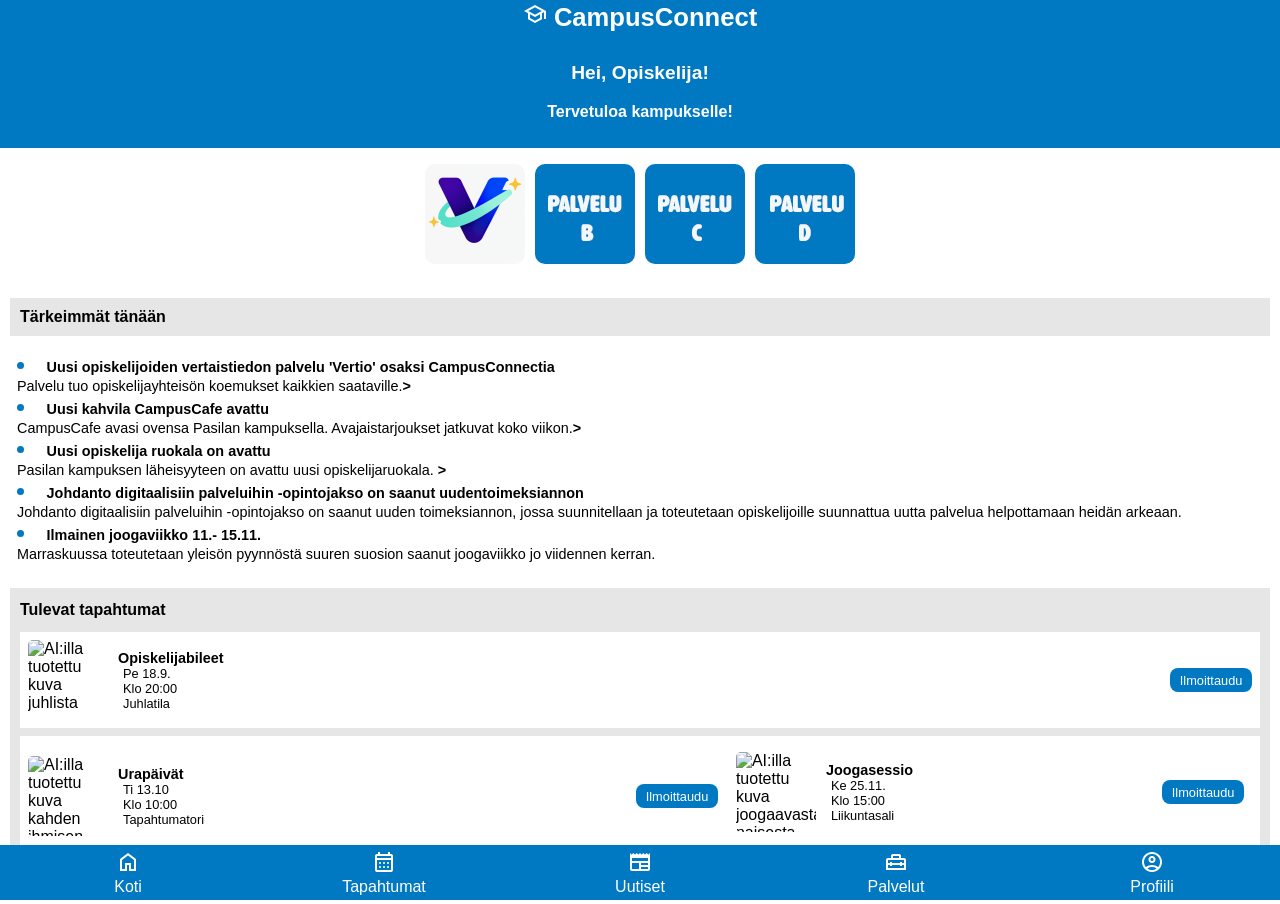
==== index.html @ 8712b285 "Add files via upload" ====
<!DOCTYPE html>
<html lang="fi">

  <head>
    <title>CampusConnect</title>
    <meta charset="UTF-8">
    <meta name="viewport" content="width=device-width, initial-scale=1.0">
    <meta name="author" content="Elina">
    <link rel="manifest" href="manifest.json">
    <meta name="theme-color" content="#0079C2">
    <link href="style.css"  rel="stylesheet" type="text/css">
    <link rel="stylesheet" href="https://fonts.googleapis.com/css2?family=Material+Symbols+Outlined">  
  </head>

  <body>

    <header>
      <h1><span class="material-symbols-outlined">school</span> CampusConnect</h1>
      <!-- ylätunnisteessa taustakuva ja tervetuloteksti -->
      <div class="welcome">
        <p class="hello">Hei, Opiskelija!</p>
        <p>Tervetuloa kampukselle!</p>
      </div>
    </header>

    <main>
      <!-- Pikapalvelut -->
      <!-- Liitä näihin kuvakkeet ja linkit. -->
      <section id="quick-services">    
        <a href="palvelut/vertio/etusivu.html" class="service-btn"><img src="palvelut/kuvat_palvelut/vertio_logo.png" alt="vertio logo"></a>
        <a href="#" class="service-btn"><img src="palvelut/kuvat_palvelut/palvelu_B.png" alt="palveluB"></a>
        <a href="#" class="service-btn"><img src="palvelut/kuvat_palvelut/palvelu_C.png" alt="palveluC"></a>
        <a href="#" class="service-btn"><img src="palvelut/kuvat_palvelut/palvelu_D.png" alt="palvelu_D"></a>    
      </section>

      <!-- Dashboard: uutiset ja tapahtumat -->
      <section id="dashboard">
        <div id="news">
          <h2>Tärkeimmät tänään</h2>
          <ul>
            <!-- start-luokalla nostetaan uutiset etusivulle mobiilissa -->
            <li class="start"><a href="uutiset/uutinen_vertio.html"><span>Uusi opiskelijoiden vertaistiedon palvelu 'Vertio' osaksi CampusConnectia</span><br>Palvelu tuo opiskelijayhteisön koemukset kaikkien saataville.<span>&gt;</span></a></li>
            <li class="start"><a href="uutiset/uutinen_campuscafe.html"><span>Uusi kahvila CampusCafe avattu</span><br>CampusCafe avasi ovensa Pasilan kampuksella. Avajaistarjoukset jatkuvat koko viikon.<span>&gt;</span></a></li>
            <li><a href=""><span>Uusi opiskelija ruokala on avattu</span> <br>Pasilan kampuksen läheisyyteen on avattu uusi opiskelijaruokala. <span>&gt;</span></a></li>
            <li><span>Johdanto digitaalisiin palveluihin -opintojakso on saanut uudentoimeksiannon</span><br>Johdanto digitaalisiin palveluihin -opintojakso on saanut uuden toimeksiannon, jossa suunnitellaan ja toteutetaan opiskelijoille suunnattua uutta palvelua helpottamaan heidän arkeaan.</li>
            <li><span>Ilmainen joogaviikko 11.- 15.11. </span><br>Marraskuussa toteutetaan yleisön pyynnöstä suuren suosion saanut joogaviikko jo viidennen kerran.</li>
          </ul>
        </div>

        <div id="events">
          <h2>Tulevat tapahtumat</h2>

          <!-- tapahtumakortit: kuva, otsikko, luettelossa tiedot, linkki ilmoittautumislomakkeeseen -->
          <div class="events-item">
            <img src="kuvat/juhlat_AI.png" alt="AI:illa tuotettu kuva juhlista">
            <div>
              <h3>Opiskelijabileet</h3>
              <ul><li>Pe 18.9.</li>
                  <li>Klo 20:00</li>
                  <li>Juhlatila</li>
                </ul>
            </div>
            <!-- lomakkeet eivät ole vielä käytössä, joten niihin ei ole linkkejä -->
            <a class="btn-event">Ilmoittaudu</a>
          </div>

          <div class="events-item">
            <img src="kuvat/ura_AI.png" alt="AI:illa tuotettu kuva kahden ihmisen tapaamisesta">
            <div>
              <h3>Urapäivät</h3>
              <ul><li>Ti 13.10</li>
                  <li>Klo 10:00</li>
                  <li> Tapahtumatori</li>
              </ul>
            </div>
            <a class="btn-event">Ilmoittaudu</a>
            <div class="events-item">  
              <img src="kuvat/jooga_AI.png" alt="AI:illa tuotettu kuva joogaavasta naisesta">
              <div>
                <h3>Joogasessio</h3>
                <ul>
                  <li>Ke 25.11.</li>
                  <li>Klo 15:00</li>
                  <li>Liikuntasali</li>
                </ul>
              </div>        
              <a class="btn-event">Ilmoittaudu</a>
            </div>
          </div>
        </div>
      </section>
    </main>

    <footer>
      <!-- linkit portaalin eri osiin -->
      <a href="index.html"><span class="material-symbols-outlined">home</span><br> Koti</a>    
      <a href=""><span class="material-symbols-outlined">calendar_month</span><br>Tapahtumat</a>   
      <a href="uutiset.html"> <span class="material-symbols-outlined">newspaper</span><br>Uutiset</a>   
      <a href="palvelut.html"><span class="material-symbols-outlined">home_repair_service</span> <br>Palvelut</a>    
      <a href=""><span class="material-symbols-outlined">account_circle</span><br>Profiili</a>  
    </footer>
  </body>
</html>
---- style.css ----
/* -------------------
     CSS-muuttujat
  ------------------- */
  
:root {

color-scheme: light; 

--color-primary:rgb(0,121,194);   /*HH Blue */
--color-secondary:rgb(202,213,16);  /* HH APPLE GREEN */
--color-accent:rgb(223,0,110);      /* HH PINK */
--color-background:rgb(255,255,255);/* valkoinen */
--color-surface:rgb(230,230,230);   /* harmaa*/
--color-text:rgb(0,0,0); /* musta */
--color-text-secondary:rgb(255,255,255); /*valkoinen*/

--color-background-secondary:var(--color-primary);
--color-accent-secondary:var(--color-accent);
--color-border	: var(--color-primary);

 --font-body: "Roboto", sans-serif;   
 --font-heading : "Roboto", sans-serif; 
 --border-radius: 8px;
}


  /* -------------------
     Yleiset tyylit
  ------------------- */
  body {
    margin: 0;
    font-family: var(--font-body);
    background-color: var(--color-background);
    color: var(--color-text);
    
  }
 
  header {
    background-color: var(--color-background-secondary);
    color: var(--color-text-secondary);
    padding:1px;
    text-align: center;
    font-family: var(--font-heading);
     }


header  a {font-size: 3em;
           color:var(--color-primary);
          text-decoration: none;
          margin-left:10px}

.hello {font-size: 1.2em;}
.welcome {background-image: url(kuvat/koulu.jpg);
background-repeat: no-repeat;
background-size: cover;
padding: 10px;
font-weight: bold;}

h1 {margin:1px 0px; font-size: 1.6rem;}

h3 {margin-bottom:0px}

h2 {font-size: 1.2rem;}

main {padding: 1em 10px 40px 10px}



footer {background-color: var(--color-background-secondary);
  height: 50px;
  width: 100%;
position:fixed;
bottom:0px;
text-align: center;
display: flex;
  padding:5px 0px 0px  0px; 
  color:var(--color-text-secondary);
& a {flex:1; text-decoration: none; color:var(--color-text-secondary)}
}

  /* -------------------
     Pikapalvelut
  ------------------- */
  #quick-services {
    display: flex;
    justify-content:center;
   gap: 10px;
    margin-bottom: 1rem;
  }

  .service-btn img {width: 100%;
    max-width: 200px;
    border-radius: 10px;
   
  }

  /* -------------------
     Kampusuutiset ja tapahtumat
  ------------------- */
 
  #dashboard {
    display: flex;
    flex-direction: column;
    gap: 1rem;
  }
 
  #news {
      & h2 {font-size:1em;background-color: var(--color-surface);
      padding:10px }         
      & a {color:var(--color-text);
           text-decoration: none;}
       & ul { background-color: var(--color-background);       
        padding:0px 0px 5px; margin-bottom: 5px; margin-left:2px;}
       & li::marker {color:var(--color-primary); font-size:1.5em}
           & .start {display:list-item} 
      & li {font-size: 0.9em;
            display: none;
            list-style-position: inside;
            padding-left: 5px;}
      & li span {font-weight: 700;}
        & a {color:var(--color-text);
           text-decoration: none;}
        }
        
#events {background-color: var(--color-surface);    
    padding-left: 10px;
    padding-right: 10px;
   & h2 {font-size:1em;}
   & h3 {font-size: 0.9em;}
   & li {font-size: 0.8em;}}

  .events-item {
    margin-bottom: 0.5rem;
    padding: 0.5rem;
    background-color: var(--color-background);
    display: flex;
    gap:10px;
    align-items: center;

    & img {width: 80px; height: 80px; border-radius:5px}
    & h3 {margin: 0 auto}
    & ul {margin: 0; list-style-type: none;
       padding-left:5px}
    & button {height: 2em;}
    & div {flex:1}}  

.events:last-child {  
  padding-bottom:50px    
  }

  .btn-event {
    background-color: var(--color-background-secondary);
    color:var(--color-text-secondary);
    border: none;
    padding: 0.3rem 0.6rem;
    border-radius: var(--border-radius);
    cursor: pointer;
    font-size: 0.8rem;
  }

/* -------------------
alisivujen headerit 
-----------------------*/
.sub_header { background-color: var(--color-background);
       text-align: left;
   & h1 {color:var(--color-primary); text-align: center;}
    & a {font-size: 3em;
           color:var(--color-primary);
          text-decoration: none;
          margin-left:10px}
    }

 
  /* -------------------
     Responsiivisuus 
  ------------------- */
  @media (min-width: 600px) {
    .dashboard {
      flex-direction: row;
      gap: 1rem;
    }
    .news {
      flex: 1;
    }

  #news li {display: list-item;}
    .events {
      flex: 1;
    }
  }
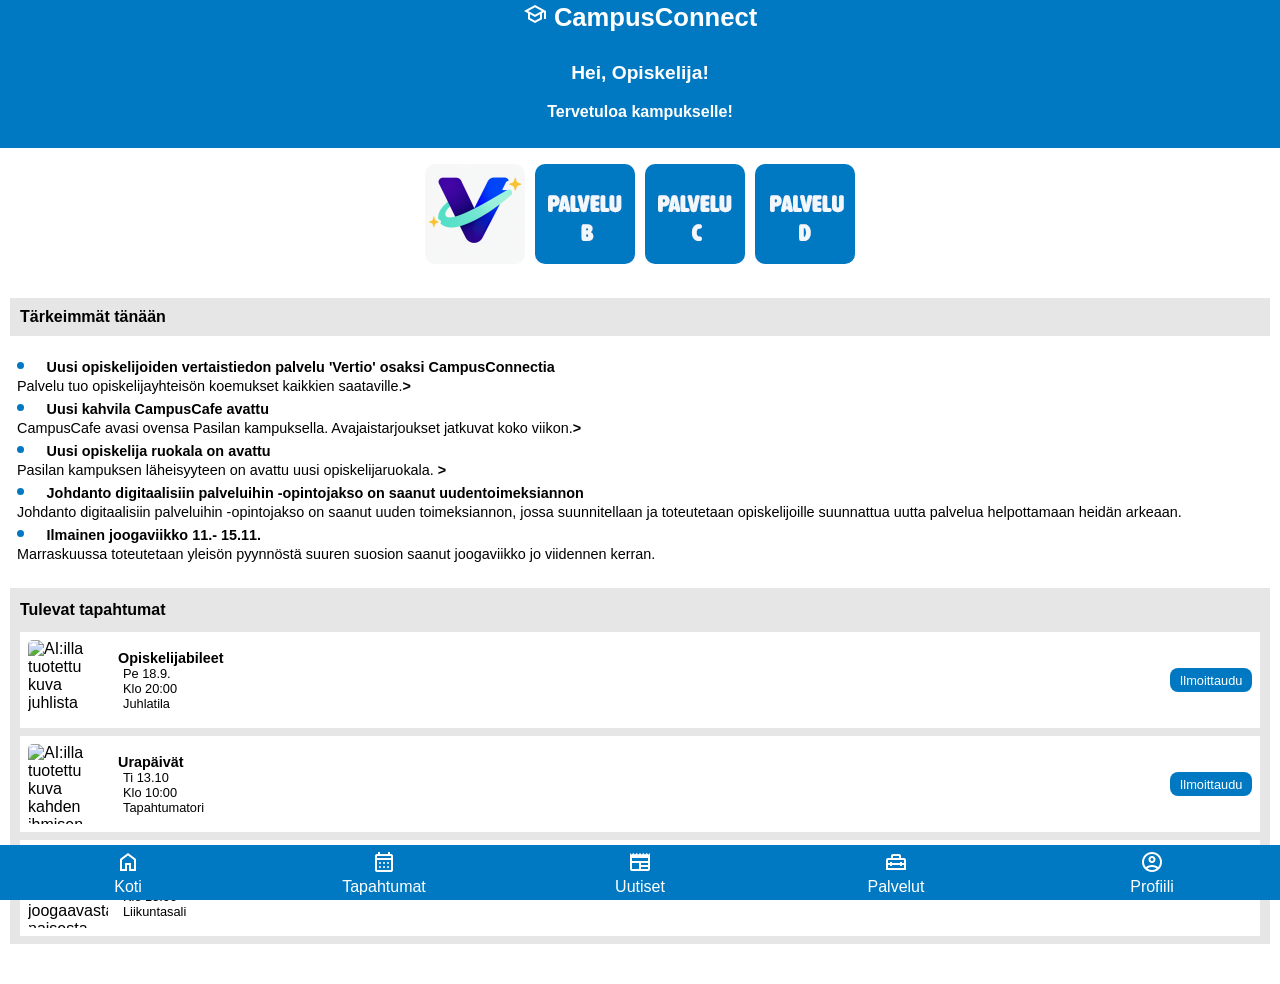
==== commit c57926b0: "Add files via upload" ====
--- a/index.html
+++ b/index.html
@@ -58,7 +58,7 @@
               <ul><li>Pe 18.9.</li>
                   <li>Klo 20:00</li>
                   <li>Juhlatila</li>
-                </ul>
+              </ul>
             </div>
             <!-- lomakkeet eivät ole vielä käytössä, joten niihin ei ole linkkejä -->
             <a class="btn-event">Ilmoittaudu</a>
@@ -74,19 +74,22 @@
               </ul>
             </div>
             <a class="btn-event">Ilmoittaudu</a>
-            <div class="events-item">  
-              <img src="kuvat/jooga_AI.png" alt="AI:illa tuotettu kuva joogaavasta naisesta">
-              <div>
-                <h3>Joogasessio</h3>
-                <ul>
-                  <li>Ke 25.11.</li>
-                  <li>Klo 15:00</li>
-                  <li>Liikuntasali</li>
-                </ul>
-              </div>        
-              <a class="btn-event">Ilmoittaudu</a>
-            </div>
           </div>
+
+           
+          <div class="events-item">  
+            <img src="kuvat/jooga_AI.png" alt="AI:illa tuotettu kuva joogaavasta naisesta">
+            <div>
+              <h3>Joogasessio</h3>
+              <ul>
+                <li>Ke 25.11.</li>
+                <li>Klo 15:00</li>
+                <li>Liikuntasali</li>
+              </ul>
+            </div>        
+            <a class="btn-event">Ilmoittaudu</a>
+          </div>
+          
         </div>
       </section>
     </main>
